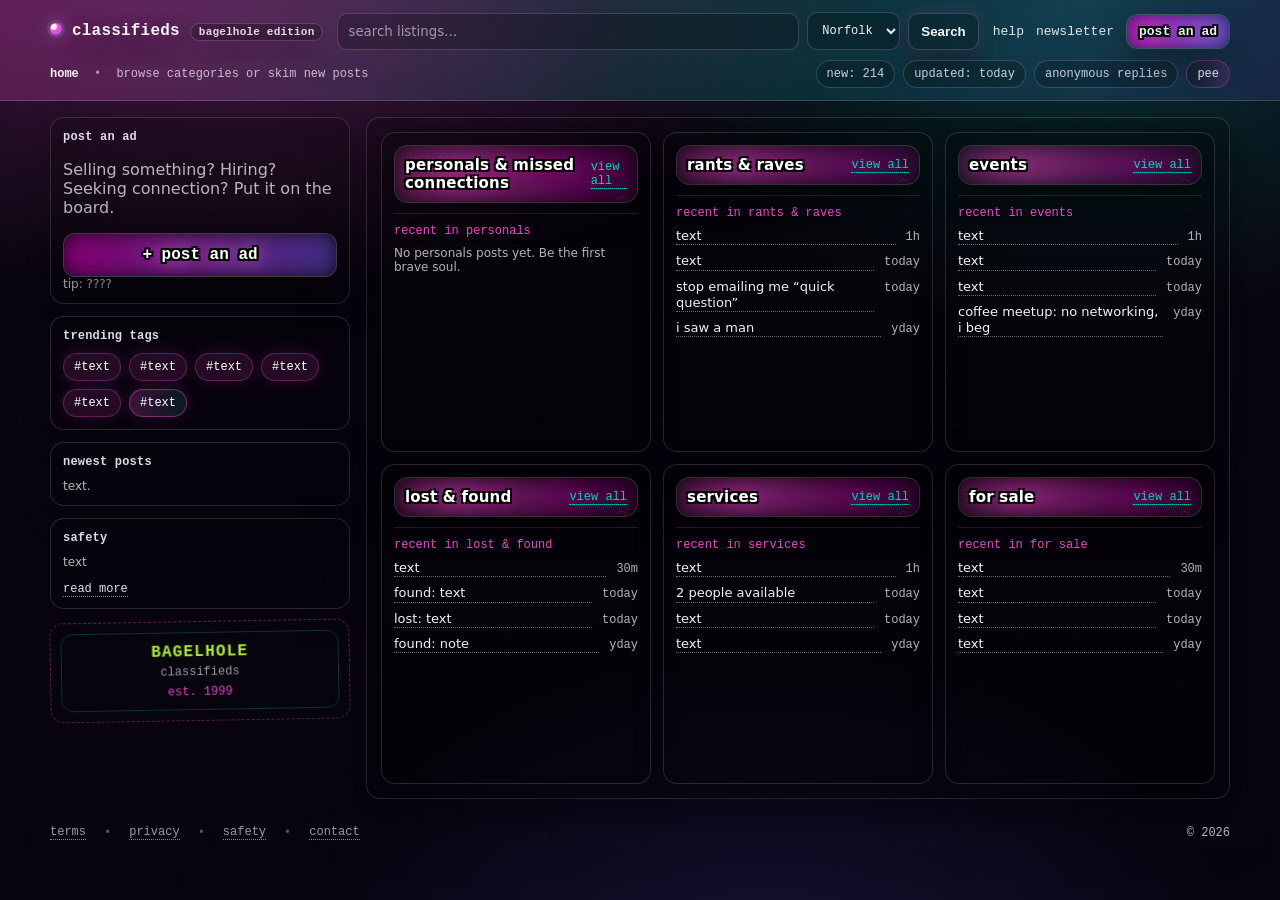
==== index.html @ 11b03482 "Add files via upload" ====
<!-- index.html -->
<!doctype html>
<html lang="en">
<head>
  <meta charset="utf-8" />
  <meta name="viewport" content="width=device-width,initial-scale=1" />
  <title>classifieds • home</title>
  <meta name="description" content="Classifieds front page with category columns and recent post titles." />
  <link rel="stylesheet" href="style.css" />
</head>

<body>
  <!-- Top bar -->
  <header class="topbar">
    <div class="wrap toprow">
      <a class="brand" href="index.html" aria-label="Classifieds home">
        <span class="dot" aria-hidden="true"></span>
        classifieds <span class="brandSub" aria-hidden="true">bagelhole edition</span>
      </a>

      <form class="search" action="#" method="get" onsubmit="return false;">
        <label class="sr-only" for="q">search</label>
        <input id="q" name="q" type="search" placeholder="search listings…" />

        <label class="sr-only" for="loc">location</label>
        <select id="loc" name="loc">
          <option>Norfolk</option>
          <!-- <option>Online / Anywhere</option> -->
        </select>

        <button type="submit">Search</button>
      </form>

      <nav class="toplinks" aria-label="top links">
        <a href="#" data-modal="help">help</a>
        <a href="#" data-modal="newsletter">newsletter</a>
        <a class="postBtn" href="actions/postad.html">post an ad</a>
      </nav>
    </div>

    <div class="wrap subrow">
      <div class="crumbs">
        <strong>home</strong>
        <span class="sep">•</span>
        <span class="muted">browse categories or skim new posts</span>
      </div>

      <div class="pills" aria-label="site status">
        <span class="pill">new: 214</span>
        <span class="pill">updated: today</span>
        <span class="pill">anonymous replies</span>
        <span class="pill glitch">pee</span>
      </div>
    </div>
  </header>

  <main class="wrap layout">
    <!-- LEFT RAIL -->
    <aside class="rail" aria-label="highlights">
      <section class="card postCard">
        <div class="postTitle">post an ad</div>
        <p class="muted">
          Selling something? Hiring? Seeking connection? Put it on the board.
        </p>
        <a class="bigPost" href="actions/postad.html">+ post an ad</a>
        <div class="tiny muted">tip: ????</div>
      </section>

      <section class="card">
        <div class="postTitle">trending tags</div>
        <div class="tags">
          <a href="#" class="tag" data-modal="tag">#text</a>
          <a href="#" class="tag" data-modal="tag">#text</a>
          <a href="#" class="tag" data-modal="tag">#text</a>
          <a href="#" class="tag" data-modal="tag">#text</a>
          <a href="#" class="tag" data-modal="tag">#text</a>
          <a href="#" class="tag hot" data-modal="tag">#text</a>
        </div>
      </section>

      <section class="card">
        <div class="postTitle">newest posts</div>
        <ul class="posts compact" id="newestPosts"></ul>
      </section>

      <section class="card tinyCard">
        <div class="postTitle">safety</div>
        <p class="muted tiny">
          text
        </p>
        <a class="link" href="#" data-modal="safety">read more</a>
      </section>

      <section class="stamp" aria-label="site stamp">
        <div class="stampInner">
          <div class="stampTop">BAGELHOLE</div>
          <div class="stampMid">classifieds</div>
          <div class="stampBot">est. 1999</div>
        </div>
      </section>
    </aside>

    <!-- BOARD -->
    <section class="board" aria-label="classifieds categories">
      <!-- COMMUNITY -->
      <section class="col" aria-labelledby="h-community">
        <header class="colHead">
          <h2 id="h-community">Personals &amp; Missed Connections</h2>
          <a class="viewAll" href="categories/personals.html">view all</a>
        </header>

        <div class="recent">
          <div class="recentHead">recent in personals</div>
          <ul class="posts" id="recentPersonals"></ul>
        </div>
      </section>

      <!-- RANTS -->
      <section class="col" aria-labelledby="h-rants">
        <header class="colHead">
          <h2 id="h-rants">Rants &amp; Raves</h2>
          <a class="viewAll" href="categories/personals.html">view all</a>
        </header>

        <div class="recent">
          <div class="recentHead">recent in rants &amp; raves</div>
          <ul class="posts">
            <li><a href="#" data-modal="stub">text</a><span class="when">1h</span></li>
            <li><a href="#" data-modal="stub">text</a><span class="when">today</span></li>
            <li><a href="#" data-modal="stub">stop emailing me “quick question”</a><span class="when">today</span></li>
            <li><a href="#" data-modal="stub">i saw a man</a><span class="when">yday</span></li>
          </ul>
        </div>
      </section>

      <!-- EVENTS -->
      <section class="col" aria-labelledby="h-events">
        <header class="colHead">
          <h2 id="h-events">events</h2>
          <a class="viewAll" href="categories/personals.html">view all</a>
        </header>

        <div class="recent">
          <div class="recentHead">recent in events</div>
          <ul class="posts">
            <li><a href="#" data-modal="stub">text</a><span class="when">1h</span></li>
            <li><a href="#" data-modal="stub">text</a><span class="when">today</span></li>
            <li><a href="#" data-modal="stub">text</a><span class="when">today</span></li>
            <li><a href="#" data-modal="stub">coffee meetup: no networking, i beg</a><span class="when">yday</span></li>
          </ul>
        </div>
      </section>

      <!-- LOST -->
      <section class="col" aria-labelledby="h-lost">
        <header class="colHead">
          <h2 id="h-lost">Lost &amp; Found</h2>
          <a class="viewAll" href="categories/personals.html">view all</a>
        </header>

        <div class="recent">
          <div class="recentHead">recent in lost &amp; found</div>
          <ul class="posts">
            <li><a href="#" data-modal="stub">text</a><span class="when">30m</span></li>
            <li><a href="#" data-modal="stub">found: text</a><span class="when">today</span></li>
            <li><a href="#" data-modal="stub">lost: text</a><span class="when">today</span></li>
            <li><a href="#" data-modal="stub">found: note </a><span class="when">yday</span></li>
          </ul>
        </div>
      </section>

      <!-- SERVICES -->
      <section class="col" aria-labelledby="h-services">
        <header class="colHead">
          <h2 id="h-services">services</h2>
          <a class="viewAll" href="categories/personals.html">view all</a>
        </header>

        <div class="recent">
          <div class="recentHead">recent in services</div>
          <ul class="posts">
            <li><a href="#" data-modal="stub">text</a><span class="when">1h</span></li>
            <li><a href="#" data-modal="stub">2 people available</a><span class="when">today</span></li>
            <li><a href="#" data-modal="stub">text</a><span class="when">today</span></li>
            <li><a href="#" data-modal="stub">text</a><span class="when">yday</span></li>
          </ul>
        </div>
      </section>

      <!-- FOR SALE -->
      <section class="col" aria-labelledby="h-forsale">
        <header class="colHead">
          <h2 id="h-forsale">for sale</h2>
          <a class="viewAll" href="categories/personals.html">view all</a>
        </header>

        <div class="recent">
          <div class="recentHead">recent in for sale</div>
          <ul class="posts">
            <li><a href="#" data-modal="stub">text</a><span class="when">30m</span></li>
            <li><a href="#" data-modal="stub">text</a><span class="when">today</span></li>
            <li><a href="#" data-modal="stub">text</a><span class="when">today</span></li>
            <li><a href="#" data-modal="stub">text</a><span class="when">yday</span></li>
          </ul>
        </div>
      </section>
    </section>
  </main>

  <footer class="wrap footer">
    <a href="#" data-modal="terms">terms</a><span class="sep">•</span>
    <a href="#" data-modal="privacy">privacy</a><span class="sep">•</span>
    <a href="#" data-modal="safety">safety</a><span class="sep">•</span>
    <a href="#" data-modal="contact">contact</a>
    <span class="copy muted">© 2026</span>
  </footer>

  <!-- Modal -->
  <div class="modalBack" id="modalBack" aria-hidden="true">
    <div class="modal" role="dialog" aria-modal="true" aria-labelledby="modalTitle">
      <div class="modalTop">
        <div class="modalTitle" id="modalTitle">terms</div>
        <button class="modalClose" type="button" id="modalClose" aria-label="Close">✕</button>
      </div>

      <div class="modalBody">
        <div class="modalText" id="modalText"></div>
        <div class="modalArt" id="modalArt" hidden>
          <img id="modalImg" alt="nonsense illustration" />
        </div>
      </div>

      <div class="modalFoot">
        <button class="modalBtn" type="button" id="modalOk">ok i will behave</button>
      </div>
    </div>
  </div>

<script>
  const STORE_KEY = "bagelhole_posts_v1";

  function loadPosts(){
    try { return JSON.parse(localStorage.getItem(STORE_KEY) || "[]"); }
    catch(e){ return []; }
  }

  function timeAgoISO(iso){
    const d = new Date(iso);
    const sec = Math.floor((Date.now() - d.getTime()) / 1000);
    if(sec < 60) return "just now";
    const min = Math.floor(sec / 60);
    if(min < 60) return `${min}m`;
    const hr = Math.floor(min / 60);
    if(hr < 24) return `${hr}h`;
    const day = Math.floor(hr / 24);
    if(day < 7) return `${day}d`;
    const wk = Math.floor(day / 7);
    if(wk < 5) return `${wk}w`;
    const mo = Math.floor(day / 30);
    return `${mo}mo`;
  }

  function escapeHtml(str){
    return String(str)
      .replaceAll("&","&amp;")
      .replaceAll("<","&lt;")
      .replaceAll(">","&gt;")
      .replaceAll('"',"&quot;")
      .replaceAll("'","&#039;");
  }

  // PERSONALS: recent 4 (for the category column)
  const ul = document.getElementById("recentPersonals");
  if(ul){
    const posts = loadPosts()
      .filter(p => p.category === "personals")
      .slice(0, 4);

    if(posts.length === 0){
      ul.innerHTML = `<li class="muted tiny">No personals posts yet. Be the first brave soul.</li>`;
    } else {
      ul.innerHTML = posts.map(p => `
        <li>
          <a rel="nofollow" href="categories/post.html?id=${encodeURIComponent(p.id)}">
            <span class="t">personals:</span> ${escapeHtml(p.title)}
          </a>
          <span class="when">${timeAgoISO(p.postedAt)}</span>
        </li>
      `).join("");
    }
  }

  // RAIL: newest posts (personals-only for now)
  const newest = document.getElementById("newestPosts");
  if(newest){
    const posts = loadPosts()
      .filter(p => p.category === "personals")
      .slice(0, 5);

    if(posts.length === 0){
      newest.innerHTML = `<li class="muted tiny">text.</li>`;
    } else {
      newest.innerHTML = posts.map(p => `
        <li>
          <a rel="nofollow" href="categories/post.html?id=${encodeURIComponent(p.id)}">
            ${escapeHtml(p.title)}
          </a>
          <span class="when">${timeAgoISO(p.postedAt)}</span>
        </li>
      `).join("");
    }
  }

  // Optional: live refresh if another tab adds a post
  window.addEventListener("storage", (e) => {
    if(e.key === STORE_KEY){
      location.reload();
    }
  });

  // ---------- Nonsense modal ----------
  const modalBack  = document.getElementById("modalBack");
  const modalTitle = document.getElementById("modalTitle");
  const modalText  = document.getElementById("modalText");
  const modalClose = document.getElementById("modalClose");
  const modalOk    = document.getElementById("modalOk");
  const modalArt   = document.getElementById("modalArt");
  const modalImg   = document.getElementById("modalImg");

  const nonsense = {
    terms: {
      title: "terms (alleged)",
      lines: [
        "text"
      ],
      img: "https://picsum.photos/seed/bagelhole-terms/720/480"
    },
    privacy: {
      title: "privacy (mostly emotional)",
      lines: [
        "text"
      ],
      img: "https://picsum.photos/seed/bagelhole-privacy/720/480"
    },
    safety: {
      title: "safety (gently threatening)",
      lines: [
        "text"
      ],
      img: "https://picsum.photos/seed/bagelhole-safety/720/480"
    },
    contact: {
      title: "contact (please don’t)",
      lines: [
        "text"
      ],
      img: "https://picsum.photos/seed/bagelhole-contact/720/480"
    },
    help: {
      title: "help",
      lines: [
        "text"
      ],
      img: "https://picsum.photos/seed/bagelhole-help/720/480"
    },
    newsletter: {
      title: "newsletter",
      lines: [
        "text"
      ],
      img: "https://picsum.photos/seed/bagelhole-newsletter/720/480"
    },
    stub: {
      title: "not implemented",
      lines: [
        "text"
      ],
      img: "https://picsum.photos/seed/bagelhole-stub/720/480"
    },
    tag: {
      title: "tag search (imaginary)",
      lines: [
        "text"
      ],
      img: "https://picsum.photos/seed/bagelhole-tag/720/480"
    }
  };

  function openModal(kind){
    const data = nonsense[kind] || nonsense.stub;
    modalTitle.textContent = data.title;

    const pick = data.lines.slice().sort(() => Math.random() - 0.5);
    modalText.innerHTML = `
      <p><strong>${escapeHtml(pick[0] || "be cool.")}</strong></p>
      ${(pick[1] ? `<p>${escapeHtml(pick[1])}</p>` : "")}
      ${(pick[2] ? `<p>${escapeHtml(pick[2])}</p>` : "")}
      <p class="muted tiny">text.</p>
    `;

    if(data.img){
      modalArt.hidden = false;
      // cache-bust so it feels fresh each click
      modalImg.src = data.img + "?t=" + Date.now();
    } else {
      modalArt.hidden = true;
      modalImg.removeAttribute("src");
    }

    modalBack.classList.add("open");
    modalBack.setAttribute("aria-hidden", "false");
    modalClose.focus();
  }

  function closeModal(){
    modalBack.classList.remove("open");
    modalBack.setAttribute("aria-hidden", "true");
  }

  document.addEventListener("click", (e) => {
    const a = e.target.closest("[data-modal]");
    if(a){
      e.preventDefault();
      openModal(a.getAttribute("data-modal"));
      return;
    }
  });

  modalClose.addEventListener("click", closeModal);
  modalOk.addEventListener("click", closeModal);

  modalBack.addEventListener("click", (e) => {
    if(e.target === modalBack) closeModal();
  });

  document.addEventListener("keydown", (e) => {
    if(e.key === "Escape" && modalBack.classList.contains("open")){
      closeModal();
    }
  });
</script>
</body>
</html>
---- style.css ----
/* =========================================================
   classifieds_style.css (NEON BAGELBITES THEME PASS)
   Same layout + class names, new palette + glow.
   ========================================================= */

/* ---------- Theme tokens (Bagelbites-ish) ---------- */
:root{
  /* core */
  --bg: #09050f;
  --paper: rgba(255,255,255,.07);      /* used as "panel" */
  --paper2: rgba(255,255,255,.10);
  --ink: #f7f2ff;
  --muted: rgba(247,242,255,.70);
  --line: rgba(255,255,255,.14);

  /* neon */
  --pink: #ff4fd8;
  --hotpink: #ff2fbf;
  --aqua: #38f6ff;
  --lime: #baff3a;
  --sun: #ffd34a;
  --violet: #7a00ff;

  /* sizing */
  --r: 14px;
  --shadow: 0 18px 60px rgba(0,0,0,.35);
  --shadow2: 0 10px 28px rgba(0,0,0,.28);

  --mono: ui-monospace, SFMono-Regular, Menlo, Monaco, Consolas, "Liberation Mono", "Courier New", monospace;
  --sans: system-ui, -apple-system, Segoe UI, Roboto, Inter, Arial, sans-serif;
}

*{ box-sizing:border-box; }
html,body{ height:100%; }

body{
  margin:0;
  font-family: var(--sans);
  color: var(--ink);
  overflow-x:hidden;

  /* Bagelbites-style neon night sky */
  background:
    radial-gradient(1200px 700px at 15% -10%, rgba(255,79,216,.28), transparent 55%),
    radial-gradient(900px 600px at 85% 0%, rgba(56,246,255,.20), transparent 55%),
    radial-gradient(900px 700px at 60% 115%, rgba(186,255,58,.12), transparent 55%),
    linear-gradient(180deg, #0a0611 0%, #070410 100%);
}

/* Subtle glitter overlay */
body::before{
  content:"";
  position:fixed;
  inset:0;
  pointer-events:none;
  opacity:.18;
  mix-blend-mode:screen;

  background-image:
    radial-gradient(circle, rgba(255,255,255,.09) 1px, transparent 2px),
    radial-gradient(circle, rgba(255,255,255,.07) 1px, transparent 2px),
    radial-gradient(circle, rgba(255,79,216,.09) 1px, transparent 2px),
    radial-gradient(circle, rgba(56,246,255,.08) 1px, transparent 2px),
    radial-gradient(circle, rgba(186,255,58,.075) 1px, transparent 2px),
    radial-gradient(circle, rgba(122,0,255,.075) 1px, transparent 2px),
    radial-gradient(circle, rgba(255,255,255,.05) 2px, transparent 4px),
    radial-gradient(circle, rgba(255,79,216,.055) 2px, transparent 4px),
    radial-gradient(circle, rgba(56,246,255,.045) 2px, transparent 4px);

  background-size:
    140px 140px,
    230px 230px,
    180px 180px,
    270px 270px,
    200px 200px,
    330px 330px,
    410px 410px,
    320px 320px,
    520px 520px;

  background-position:
    0 0,
    40px 60px,
    120px 30px,
    200px 140px,
    80px 180px,
    260px 40px,
    340px 220px,
    180px 260px,
    60px 320px;
}

.wrap{
  width:min(1180px, calc(100% - 22px));
  margin-inline:auto;
}

a{ color:inherit; }

.sr-only{
  position:absolute !important;
  width:1px;height:1px;
  padding:0;margin:-1px;
  overflow:hidden;clip:rect(0,0,0,0);
  white-space:nowrap;border:0;
}

.muted{ color:var(--muted); }
.tiny{ font-size:12px; }
.sep{ opacity:.55; padding:0 8px; }

/* =========================================================
   Header
   ========================================================= */
.topbar{
  position:sticky;
  top:0;
  z-index:10;

  background:
    linear-gradient(90deg, rgba(255,79,216,.22), rgba(56,246,255,.14), rgba(186,255,58,.10));
  border-bottom:1px solid rgba(255,255,255,.16);
  backdrop-filter: blur(14px);
}

.toprow{
  display:flex;
  gap:14px;
  align-items:center;
  padding:12px 0 10px;
}

.brand{
  display:flex;
  align-items:baseline;
  gap:10px;
  text-decoration:none;
  font-family: var(--mono);
  font-weight:900;
  letter-spacing:.2px;
  white-space:nowrap;
  text-shadow: 0 10px 30px rgba(0,0,0,.45);
}

.brandSub{
  font-weight:800;
  font-size:11px;
  color: rgba(255,255,255,.85);
  border:1px solid rgba(255,255,255,.18);
  background: rgba(0,0,0,.20);
  padding:2px 8px;
  border-radius:999px;
}

.dot{
  width:12px;height:12px;
  border-radius:3px;
  background: linear-gradient(135deg, var(--violet), var(--pink));
  box-shadow:
    0 0 0 3px rgba(122,0,255,.18),
    0 0 0 6px rgba(255,79,216,.12),
    0 0 18px rgba(56,246,255,.20);
}

.search{
  flex:1;
  display:flex;
  gap:8px;
  align-items:center;
}

.search input{
  flex:1;
  min-width:140px;
  padding:10px 10px;
  border-radius: 10px;
  border:1px solid rgba(255,255,255,.16);
  background: rgba(0,0,0,.22);
  font-family: var(--sans);
  color: var(--ink);
  outline:none;
}

.search input::placeholder{ color: rgba(247,242,255,.55); }

.search select{
  padding:10px 10px;
  border-radius: 10px;
  border:1px solid rgba(255,255,255,.16);
  background: rgba(0,0,0,.22);
  font-family: var(--mono);
  font-size:12px;
  color: rgba(247,242,255,.85);
  outline:none;
}

.search button{
  padding:10px 12px;
  border-radius: 10px;
  border:1px solid rgba(56,246,255,.30);
  background: rgba(56,246,255,.12);
  color: rgba(247,242,255,.95);
  font-weight:900;
  cursor:pointer;
  box-shadow: 0 12px 30px rgba(0,0,0,.35);
}

.search button:hover{
  border-color: rgba(255,79,216,.35);
  box-shadow:
    0 18px 50px rgba(0,0,0,.40),
    0 0 0 4px rgba(255,79,216,.12),
    0 0 26px rgba(56,246,255,.18);
}

.toplinks{
  display:flex;
  gap:12px;
  align-items:center;
  font-family: var(--mono);
  font-size:13px;
}

.toplinks a{
  text-decoration:none;
  opacity:.92;
}

.toplinks a:hover{
  opacity:1;
  text-decoration:underline;
}

/* Loud CTA (post an ad) */
.postBtn{
  position:relative;
  padding:9px 12px;
  border-radius:999px;
  border:1px solid rgba(255,255,255,.22);
  background: rgba(0,0,0,.22);
  font-weight:900;
  text-decoration:none;
  overflow:hidden;
  box-shadow: 0 14px 34px rgba(0,0,0,.35);
}

.postBtn::before{
  content:"";
  position:absolute;
  inset:-3px;
  border-radius:999px;
  background: conic-gradient(from 90deg, var(--pink), var(--violet), var(--aqua), var(--lime), var(--sun), var(--pink));
  filter: blur(10px);
  opacity:.85;
  animation: rainbowSpin 2.2s linear infinite;
  z-index:-1;
}

.postBtn:hover{
  transform: translateY(-1px);
  box-shadow:
    0 18px 50px rgba(0,0,0,.40),
    0 0 0 4px rgba(255,79,216,.12),
    0 0 32px rgba(255,79,216,.30);
}
@keyframes rainbowSpin{ to{ transform: rotate(360deg); } }

.subrow{
  display:flex;
  justify-content:space-between;
  align-items:center;
  gap:12px;
  padding:0 0 12px;
}

.crumbs{
  font-family: var(--mono);
  font-size:12px;
}

.pills{
  display:flex;
  gap:8px;
  flex-wrap:wrap;
  justify-content:flex-end;
}

.pill{
  font-family: var(--mono);
  font-size:12px;
  color: rgba(247,242,255,.82);
  border:1px solid rgba(255,255,255,.16);
  background: rgba(0,0,0,.18);
  padding:6px 10px;
  border-radius:999px;
}

.pill.glitch{
  color: rgba(247,242,255,.95);
  border-color: rgba(255,79,216,.32);
  background: linear-gradient(90deg, rgba(0,0,0,.25), rgba(255,79,216,.12));
  text-shadow: 0 0 14px rgba(255,79,216,.25);
}

/* =========================================================
   Layout: rail + board
   ========================================================= */
.layout{
  display:grid;
  grid-template-columns: 300px 1fr;
  gap:16px;
  padding:16px 0 26px;
  align-items:start;
}

.board{
  background: rgba(255,255,255,.06);
  border:1px solid rgba(255,255,255,.14);
  border-radius: var(--r);
  box-shadow: var(--shadow);
  padding:14px;

  display:grid;
  grid-template-columns: repeat(3, 1fr);
  gap:12px;
}

.col{
  border:1px solid rgba(255,255,255,.14);
  background: rgba(0,0,0,.22);
  border-radius: 14px;
  box-shadow: var(--shadow2);
  padding:12px;
  display:flex;
  flex-direction:column;
  min-height: 320px;
}

.colHead{
  display:flex;
  justify-content:space-between;
  align-items:center;
  gap:10px;

  padding:8px 10px;
  margin-bottom:10px;

  border:1px solid rgba(255,255,255,.14);
  background: linear-gradient(180deg, rgba(255,255,255,.10), rgba(0,0,0,.15));
  border-radius: 12px;

  position:relative;
}

.colHead::after{
  content:"◌";
  position:absolute;
  right:10px;
  bottom:-10px;
  font-family: var(--mono);
  font-size:18px;
  color: rgba(255,79,216,.22);
  transform: rotate(-10deg);
}

.colHead h2{
  margin:0;
  font-size:15px;
  letter-spacing:.1px;
  text-transform:lowercase;
}

.viewAll{
  font-family: var(--mono);
  font-size:12px;
  color: var(--aqua);
  text-decoration:none;
  border-bottom:1px dotted currentColor;
}

.viewAll:hover{ border-bottom-style:solid; }

.recent{
  margin:0 0 12px;
  border-top:1px solid rgba(255,255,255,.12);
  padding-top:10px;
}

.recentHead{
  font-family: var(--mono);
  font-size:12px;
  color: var(--pink);
  margin-bottom:8px;
  text-transform:lowercase;
}

.posts{
  list-style:none;
  margin:0;
  padding:0;
  display:flex;
  flex-direction:column;
  gap:8px;
}

.posts li{
  display:grid;
  grid-template-columns: 1fr auto;
  gap:10px;
  align-items:baseline;
}

.posts a{
  text-decoration:none;
  border-bottom:1px dotted rgba(247,242,255,.42);
  line-height:1.25;
  font-size:13px;
}

.posts a:hover{ border-bottom-style:solid; }

.posts .t{
  font-family: var(--mono);
  font-size:12px;
  color: rgba(247,242,255,.62);
}

.when{
  font-family: var(--mono);
  font-size:12px;
  color: rgba(247,242,255,.62);
  white-space:nowrap;
}

/* Left rail */
.rail{
  display:flex;
  flex-direction:column;
  gap:12px;
}

.card{
  background: rgba(255,255,255,.06);
  border:1px solid rgba(255,255,255,.14);
  border-radius: var(--r);
  box-shadow: var(--shadow2);
  padding:12px;
}

.postTitle{
  font-family: var(--mono);
  font-weight:900;
  font-size:12px;
  color: rgba(247,242,255,.90);
  text-transform:lowercase;
  letter-spacing:.2px;
  margin-bottom:10px;
}

/* Big rail CTA (kept, made neon) */
.bigPost{
  position:relative;
  display:flex;
  justify-content:center;
  align-items:center;
  margin-top:10px;
  padding:12px 12px;
  border-radius: 14px;
  text-decoration:none;
  font-family: var(--mono);
  font-weight:900;
  border:1px solid rgba(255,255,255,.22);
  background: rgba(0,0,0,.22);
  color: rgba(247,242,255,.95);
  overflow:hidden;
  box-shadow: 0 14px 34px rgba(0,0,0,.35);
}

.bigPost::before{
  content:"";
  position:absolute;
  inset:-3px;
  border-radius: 14px;
  background: linear-gradient(90deg, rgba(255,79,216,.22), rgba(56,246,255,.14), rgba(186,255,58,.10));
  filter: blur(10px);
  opacity:.75;
  z-index:-1;
}

.bigPost:hover{
  transform: translateY(-1px);
  box-shadow:
    0 18px 50px rgba(0,0,0,.40),
    0 0 0 4px rgba(255,79,216,.12),
    0 0 26px rgba(56,246,255,.18);
}

.tags{
  display:flex;
  flex-wrap:wrap;
  gap:8px;
}

.tag{
  text-decoration:none;
  font-family: var(--mono);
  font-size:12px;
  color: rgba(247,242,255,.92);
  border:1px solid rgba(56,246,255,.22);
  background: rgba(56,246,255,.10);
  padding:6px 10px;
  border-radius:999px;
}

.tag:hover{
  border-color: rgba(255,79,216,.30);
  box-shadow: 0 0 18px rgba(255,79,216,.18);
}

.tag.hot{
  color: rgba(247,242,255,.98);
  border-color: rgba(255,79,216,.34);
  background: linear-gradient(90deg, rgba(255,79,216,.18), rgba(56,246,255,.10));
  text-shadow: 0 0 16px rgba(255,79,216,.22);
}

.link{
  font-family: var(--mono);
  font-size:12px;
  color: rgba(247,242,255,.92);
  text-decoration:none;
  border-bottom:1px dotted rgba(247,242,255,.55);
}

.link:hover{ border-bottom-style:solid; }

.tinyCard p{ margin:0 0 8px; }

/* Stamp */
.stamp{
  border:1px dashed rgba(255,79,216,.35);
  background: rgba(0,0,0,.18);
  border-radius: 14px;
  padding:10px;
  transform: rotate(-1deg);
}

.stampInner{
  border:1px solid rgba(56,246,255,.18);
  border-radius: 12px;
  padding:10px;
  text-align:center;
  font-family: var(--mono);
}

.stampTop{
  font-weight:900;
  letter-spacing:1.2px;
  color: rgba(186,255,58,.92);
  text-shadow: 0 0 18px rgba(186,255,58,.18);
}

.stampMid{
  font-size:12px;
  color: rgba(247,242,255,.62);
  margin-top:4px;
}

.stampBot{
  font-size:12px;
  margin-top:6px;
  color: rgba(255,79,216,.88);
}

/* Footer */
.footer{
  padding:0 0 26px;
  font-family: var(--mono);
  font-size:12px;
  color: rgba(247,242,255,.62);
  display:flex;
  gap:10px;
  flex-wrap:wrap;
  align-items:center;
}

.footer a{
  text-decoration:none;
  border-bottom:1px dotted rgba(247,242,255,.55);
}

.footer a:hover{ border-bottom-style:solid; }

.copy{ margin-left:auto; }

/* =========================================================
   Post / Forms (kept structure, match theme)
   ========================================================= */
.postLayout{
  display:grid;
  grid-template-columns: 320px 1fr;
  gap:16px;
  padding:16px 0 26px;
  align-items:start;
}

.picker{
  background: rgba(255,255,255,.06);
  border:1px solid rgba(255,255,255,.14);
  border-radius: var(--r);
  box-shadow: var(--shadow);
  padding:14px;
}

.pickerHead h1{ margin:0 0 6px; font-size:22px; }
.pickerHead p{ margin:0 0 12px; line-height:1.45; color: rgba(247,242,255,.72); }

.pickerGrid{ display:flex; flex-direction:column; gap:12px; }

.pickGroup{
  border:1px solid rgba(255,255,255,.14);
  background: rgba(0,0,0,.20);
  border-radius:14px;
  box-shadow: var(--shadow2);
  padding:12px;
}

.pickTitleRow{
  display:flex;
  justify-content:space-between;
  align-items:baseline;
  gap:10px;
  margin-bottom:10px;
}

.pickGroup h2{ margin:0; font-size:15px; letter-spacing:.1px; text-transform:lowercase; }
.hint{ font-family: var(--mono); font-size:12px; color: rgba(247,242,255,.62); }

.pickBtns{ display:flex; flex-wrap:wrap; gap:8px; }

.pickBtn{
  border:1px solid rgba(255,255,255,.14);
  background: rgba(0,0,0,.22);
  padding:9px 10px;
  border-radius:999px;
  cursor:pointer;
  font-family: var(--mono);
  font-size:12px;
  color: rgba(247,242,255,.90);
}

.pickBtn:hover{
  border-color: rgba(56,246,255,.28);
  box-shadow: 0 0 18px rgba(56,246,255,.14);
}

.pickBtn.active{
  border-color: rgba(255,79,216,.35);
  background: linear-gradient(90deg, rgba(255,79,216,.18), rgba(56,246,255,.10));
  color: rgba(247,242,255,.98);
  font-weight:900;
}

.forms{ display:flex; flex-direction:column; gap:12px; }
.formsTop .chosen{ margin-top:6px; font-family: var(--mono); font-weight:900; color: var(--aqua); }

.adForm h2{ margin:0 0 10px; font-size:18px; }

.adForm label{
  display:flex;
  flex-direction:column;
  gap:6px;
  font-family: var(--mono);
  font-size:12px;
  color: rgba(247,242,255,.65);
  margin:10px 0 8px;
}

.adForm input,
.adForm select,
.adForm textarea{
  width:100%;
  padding:10px 10px;
  border-radius:14px;
  border:1px solid rgba(255,255,255,.16);
  background: rgba(0,0,0,.22);
  font-family: var(--sans);
  font-size:14px;
  color: var(--ink);
  outline:none;
}

.adForm input:focus,
.adForm select:focus,
.adForm textarea:focus{
  border-color: rgba(255,79,216,.35);
  box-shadow: 0 0 0 4px rgba(255,79,216,.12);
}

.adForm textarea{ resize:vertical; }

.grid2{
  display:grid;
  grid-template-columns: 1fr 1fr;
  gap:10px;
}

.rules{
  margin:0;
  padding-left:18px;
  font-family: var(--mono);
  font-size:12px;
  color: rgba(247,242,255,.62);
  line-height:1.45;
}

.submit{
  margin-top:12px;
  width:auto;
  padding:12px 14px;
  border-radius:14px;
  border:1px solid rgba(255,255,255,.22);
  background: rgba(0,0,0,.22);
  color: rgba(247,242,255,.95);
  font-family: var(--mono);
  font-weight:900;
  cursor:pointer;
  box-shadow: 0 14px 34px rgba(0,0,0,.35);
}

.submit:hover{
  transform: translateY(-1px);
  border-color: rgba(56,246,255,.30);
  box-shadow:
    0 18px 50px rgba(0,0,0,.40),
    0 0 0 4px rgba(255,79,216,.12),
    0 0 26px rgba(56,246,255,.18);
}

/* little pop-in on form swap */
.adForm.pop{ animation: pop .14s ease-out; }
@keyframes pop{
  from{ transform: translateY(6px); opacity:0; }
  to{ transform: translateY(0); opacity:1; }
}

/* =========================================================
   Map card (post page) + modal (footer nonsense)
   ========================================================= */
.mapCard{
  margin-top:12px;
  border:1px solid rgba(255,255,255,.14);
  background: rgba(0,0,0,.20);
  border-radius: var(--r);
  box-shadow: var(--shadow2);
  padding:12px;
}

.mapTop{
  display:flex;
  justify-content:space-between;
  align-items:baseline;
  gap:10px;
  margin-bottom:10px;
}

.mapLabel{
  font-family: var(--mono);
  font-weight:900;
  font-size:12px;
  letter-spacing:.2px;
  text-transform:lowercase;
}

.mapImg{
  width:100%;
  height:220px;
  display:block;
  border-radius: 14px;
  border:1px solid rgba(255,255,255,.14);
  background: rgba(0,0,0,.22);
  overflow:hidden;
}

/* Leaflet controls: subtle neon */
.mapImg .leaflet-control-zoom a{
  border-radius:10px;
  border:1px solid rgba(255,255,255,.16);
  box-shadow:none;
  background: rgba(0,0,0,.35);
  color: rgba(247,242,255,.9);
}

/* Modal */
.modalBack{
  position:fixed;
  inset:0;
  background: rgba(8,10,20,.70);
  backdrop-filter: blur(8px);
  display:none;
  align-items:center;
  justify-content:center;
  z-index:999;
  padding:18px;
}
.modalBack.open{ display:flex; }

.modal{
  width:min(720px, 100%);
  background: rgba(0,0,0,.35);
  border:1px solid rgba(255,255,255,.16);
  border-radius: 18px;
  box-shadow: 0 26px 80px rgba(0,0,0,.55);
  overflow:hidden;
}

.modalTop{
  display:flex;
  align-items:center;
  justify-content:space-between;
  gap:12px;
  padding:12px 14px;
  border-bottom:1px solid rgba(255,255,255,.14);
  background: linear-gradient(90deg, rgba(255,79,216,.16), rgba(56,246,255,.10));
}

.modalTitle{
  font-family: var(--mono);
  font-weight:900;
  font-size:12px;
  letter-spacing:.2px;
  text-transform:lowercase;
}

.modalClose{
  border:1px solid rgba(255,255,255,.16);
  background: rgba(0,0,0,.22);
  border-radius: 12px;
  padding:8px 10px;
  cursor:pointer;
  font-family: var(--mono);
  font-weight:900;
  font-size:12px;
  color: rgba(247,242,255,.92);
}

.modalClose:hover{
  border-color: rgba(255,79,216,.30);
  box-shadow: 0 0 18px rgba(255,79,216,.18);
}

.modalBody{
  padding:14px;
  display:grid;
  grid-template-columns: 1.2fr .8fr;
  gap:14px;
  align-items:start;
}

.modalText{
  font-family: var(--sans);
  line-height:1.45;
  color: var(--ink);
}

.modalText p{ margin:0 0 10px; }
.modalText .tiny{ margin-top:8px; color: rgba(247,242,255,.62); }

.modalArt{
  border:1px solid rgba(255,255,255,.14);
  border-radius: 14px;
  overflow:hidden;
  background: rgba(0,0,0,.22);
  box-shadow: var(--shadow2);
}

.modalArt img{
  width:100%;
  height:100%;
  display:block;
  object-fit: cover;
}

.modalFoot{
  padding:12px 14px;
  border-top:1px solid rgba(255,255,255,.14);
  display:flex;
  justify-content:flex-end;
  gap:10px;
  background: rgba(0,0,0,.18);
}

.modalBtn{
  display:inline-flex;
  align-items:center;
  justify-content:center;
  gap:8px;
  padding:10px 12px;
  border-radius: 14px;
  border:1px solid rgba(255,255,255,.22);
  background: rgba(0,0,0,.22);
  color: rgba(247,242,255,.95);
  font-family: var(--mono);
  font-weight:900;
  cursor:pointer;
  box-shadow: 0 14px 34px rgba(0,0,0,.35);
}

.modalBtn:hover{
  transform: translateY(-1px);
  border-color: rgba(56,246,255,.30);
  box-shadow:
    0 18px 50px rgba(0,0,0,.40),
    0 0 0 4px rgba(255,79,216,.12),
    0 0 26px rgba(56,246,255,.18);
}

/* =========================================================
   Responsive (kept)
   ========================================================= */
@media (max-width: 720px){
  .modalBody{ grid-template-columns:1fr; }
}

@media (max-width: 1100px){
  .board{ grid-template-columns: 1fr 1fr; }
  .col{ min-height: unset; }
}

@media (max-width: 980px){
  .layout{ grid-template-columns: 1fr; }
}

@media (max-width: 900px){
  .postLayout{ grid-template-columns: 1fr; }
  .grid2{ grid-template-columns: 1fr; }
}

@media (max-width: 680px){
  .toprow{ flex-wrap:wrap; }
  .search{ width:100%; }
  .toplinks{ width:100%; justify-content:flex-end; }
  .subrow{ flex-direction:column; align-items:flex-start; }
  .pills{ justify-content:flex-start; }
  .board{ grid-template-columns: 1fr; }
}

/* =========================================================
   BAGELBITES-STYLE OVERRIDES (drop-in)
   Put this at the VERY BOTTOM of classifieds_style.css
   ========================================================= */

/* 1) Stronger Bagelbites palette */
:root{
  --bg: #070410;
  --ink: rgba(255,255,255,.95);
  --muted: rgba(255,255,255,.70);
  --line: rgba(255,255,255,.16);
  --paper: rgba(0,0,0,.22);
  --paper2: rgba(0,0,0,.28);

  --pink: #ff4fd8;
  --hotpink: #ff00dd;
  --aqua: #00ddc0;
  --violet: #7a5cff;
}

/* 2) Make the whole site feel like Bagelbites again */
body{
  color: var(--ink);
  background:
    radial-gradient(1200px 700px at 18% -10%, rgba(255,79,216,.30), transparent 55%),
    radial-gradient(900px 600px at 85% 0%, rgba(0,221,192,.22), transparent 55%),
    radial-gradient(900px 700px at 60% 115%, rgba(122,92,255,.16), transparent 55%),
    linear-gradient(180deg, #0a0611 0%, #070410 100%);
}

/* 3) Header bar goes neon, not white */
.topbar{
  background:
    linear-gradient(90deg, rgba(255,79,216,.22), rgba(0,221,192,.14), rgba(122,92,255,.14));
  border-bottom: 1px solid rgba(255,255,255,.16);
  backdrop-filter: blur(14px);
}

/* 4) Brand + dot glow like Bagelbites */
.brand{
  text-shadow: 0 10px 30px rgba(0,0,0,.45);
}
.dot{
  border-radius: 999px;
  background: radial-gradient(circle at 30% 30%, #fff 0 20%, var(--pink) 35%, var(--violet) 100%);
  box-shadow:
    0 0 0 3px rgba(255,255,255,.10),
    0 0 22px rgba(255,79,216,.55),
    0 0 18px rgba(0,221,192,.25);
}

/* 5) “Outlined white text” helper (reusable) */
.outlineText{
  color:#fff;
  text-shadow:
    2px 2px 0 #000,
    -2px 2px 0 #000,
    2px -2px 0 #000,
    -2px -2px 0 #000,
    0 2px 0 #000,
    0 -2px 0 #000,
    2px 0 0 #000,
    -2px 0 0 #000;
}

/* 6) Search + inputs go dark glassy */
.search input,
.search select,
.search button{
  border:1px solid rgba(255,255,255,.16);
  background: rgba(0,0,0,.22);
  color: var(--ink);
}
.search input::placeholder{ color: rgba(255,255,255,.55); }

.search button{
  font-weight:900;
  box-shadow: 0 12px 30px rgba(0,0,0,.35), 0 0 18px rgba(255,79,216,.20);
}
.search button:hover{
  border-color: rgba(255,79,216,.35);
  box-shadow:
    0 18px 50px rgba(0,0,0,.40),
    0 0 0 4px rgba(255,79,216,.12),
    0 0 26px rgba(0,221,192,.18);
}

/* 7) Rainbow neon CTA: Post button and big rail button */
.postBtn,
.bigPost{
  position: relative;
  overflow: hidden;
  border-radius: 12px;
  border: 1px solid rgba(255,255,255,.22);
  background: rgba(0,0,0,.20);
  color:#fff;
  font-weight: 900;

  /* outlined white text (same trick as Bagelbites rainbow button) */
  text-shadow:
    2px 2px 0 #000,
    -2px 2px 0 #000,
    2px -2px 0 #000,
    -2px -2px 0 #000,
    0 2px 0 #000,
    0 -2px 0 #000,
    2px 0 0 #000,
    -2px 0 0 #000,
    0 0 22px rgba(255,230,250,.95),
    0 0 22px rgba(255,79,216,.70);
}

.postBtn::before,
.bigPost::before{
  content:"";
  position:absolute;
  inset:-3px;
  border-radius: 14px;
  background: linear-gradient(
    270deg,
    rgba(220,42,255,.95),
    rgba(0,221,192,.95),
    rgba(255,0,221,.95),
    rgba(169,10,231,.95),
    rgba(0,207,255,.95),
    rgba(122,92,255,.95),
    rgba(255,0,221,.95)
  );
  background-size: 600% 600%;
  animation: rainbowShift 3.2s ease infinite;
  filter: blur(10px);
  opacity: .85;
  z-index:-1;
}

@keyframes rainbowShift{
  0%{ background-position: 0% 50%; }
  50%{ background-position: 100% 50%; }
  100%{ background-position: 0% 50%; }
}

.postBtn:hover,
.bigPost:hover{
  transform: translateY(-1px);
  box-shadow:
    0 18px 50px rgba(0,0,0,.40),
    0 0 0 4px rgba(255,79,216,.12),
    0 0 34px rgba(255,79,216,.35);
}

/* 8) Panels go dark */
.board,
.col,
.card,
.picker,
.pickGroup,
.modal,
.catList .listHead{
  background: rgba(0,0,0,.22) !important;
  border: 1px solid rgba(255,255,255,.14) !important;
  color: var(--ink);
}

/* 9) FILLED category headers (this is the “section header fill” you asked for) */
.colHead{
  position: relative;
  border-radius: 14px;
  overflow: hidden;
  border: 1px solid rgba(255,255,255,.18) !important;
  background: rgba(0,0,0,.20) !important;
  box-shadow: 0 10px 28px rgba(0,0,0,.35);
}

.colHead::before{
  content:"";
  position:absolute;
  inset:-2px;
  background:
    radial-gradient(circle at 25% 50%, rgba(255,79,216,.55) 0%, rgba(255,79,216,.22) 40%, transparent 75%),
    radial-gradient(circle at 75% 50%, rgba(255,0,221,.35) 0%, rgba(255,0,221,.16) 45%, transparent 80%);
  filter: blur(12px);
  opacity: .95;
  animation: titleNeonPulse 2.4s ease-in-out infinite;
  z-index:0;
}

@keyframes titleNeonPulse{
  0%,100%{ transform: scale(1); opacity:.85; }
  50%{ transform: scale(1.05); opacity:1; }
}

.colHead h2{
  position: relative;
  z-index:1;
  margin:0;
  padding: 2px 0;

  /* white text + bold black outline */
  color:#fff;
  text-transform: lowercase;
  letter-spacing: .2px;
  font-weight: 900;
  text-shadow:
    2px 2px 0 #000,
    -2px 2px 0 #000,
    2px -2px 0 #000,
    -2px -2px 0 #000,
    0 0 16px rgba(255,79,216,.35);
}

/* 10) “recent” label pops neon */
.recentHead{
  color: rgba(255,79,216,.95);
  text-shadow: 0 0 18px rgba(255,79,216,.22);
}

/* 11) Links and tags go neon */
.viewAll{ color: rgba(0,221,192,.95); }
.tag{
  border-color: rgba(255,79,216,.28) !important;
  background: rgba(255,79,216,.12) !important;
  color:#fff !important;
  box-shadow: 0 0 18px rgba(255,79,216,.14);
}
.tag.hot{
  background: linear-gradient(90deg, rgba(255,79,216,.22), rgba(0,221,192,.12)) !important;
  border-color: rgba(255,79,216,.40) !important;
}

/* 12) Post titles and list links stay readable */
.posts a,
.rowLink{
  border-bottom-color: rgba(255,255,255,.40) !important;
}
.when,
.posts .t,
.catList .listHead{
  color: rgba(255,255,255,.70) !important;
}

/* 13) Inputs focus = neon */
.adForm input:focus,
.adForm select:focus,
.adForm textarea:focus{
  border-color: rgba(255,79,216,.45) !important;
  box-shadow: 0 0 0 4px rgba(255,79,216,.14) !important;
}

/* 14) Submit button gets neon treatment too */
.submit{
  border-color: rgba(255,79,216,.35) !important;
  background: linear-gradient(90deg, rgba(255,79,216,.18), rgba(255,0,221,.12)) !important;
  color:#fff !important;
  text-shadow:
    2px 2px 0 #000,
    -2px 2px 0 #000,
    2px -2px 0 #000,
    -2px -2px 0 #000;
  box-shadow: 0 12px 30px rgba(0,0,0,.35), 0 0 18px rgba(255,79,216,.22);
}
.submit:hover{
  transform: translateY(-1px);
  box-shadow:
    0 18px 50px rgba(0,0,0,.40),
    0 0 0 4px rgba(255,79,216,.12),
    0 0 34px rgba(255,79,216,.35);
}

/* =========================================================
   MOBILE: center top links (help/newsletter/post an ad)
   Add at the VERY BOTTOM of classifieds_style.css
   ========================================================= */
@media (max-width: 680px){
  /* Make the whole row feel centered */
  .toprow{
    justify-content: center;
    align-items: center;
  }

  /* Keep search full-width (already in your CSS), then center nav */
  .toplinks{
    width: 100%;
    justify-content: center !important; /* overrides your flex-end */
    gap: 12px;
  }

  /* Optional: ensure the three items sit nicely centered */
  .toplinks a{
    display: inline-flex;
    justify-content: center;
  }

  /* Optional: if you want the CTA to look centered even if it’s wider */
  .toplinks .postBtn{
    margin-left: 0;
  }
}

/* =========================================================
   FORCE "view all" to be clickable (fix overlay eating clicks)
   ========================================================= */

/* Make the header a stacking context we control */
.colHead{
  position: relative;
  z-index: 0;          /* establish a baseline */
}

/* Put glow layers behind everything and make them ignore clicks */
.colHead::before,
.colHead::after{
  z-index: -1 !important;      /* behind header contents */
  pointer-events: none !important;
}

/* Put the actual text + link above everything */
.colHead h2,
.colHead .viewAll{
  position: relative;
  z-index: 5;
}

/* Extra safety: make the link itself “topmost” */
.colHead .viewAll{
  pointer-events: auto;
  cursor: pointer;
}
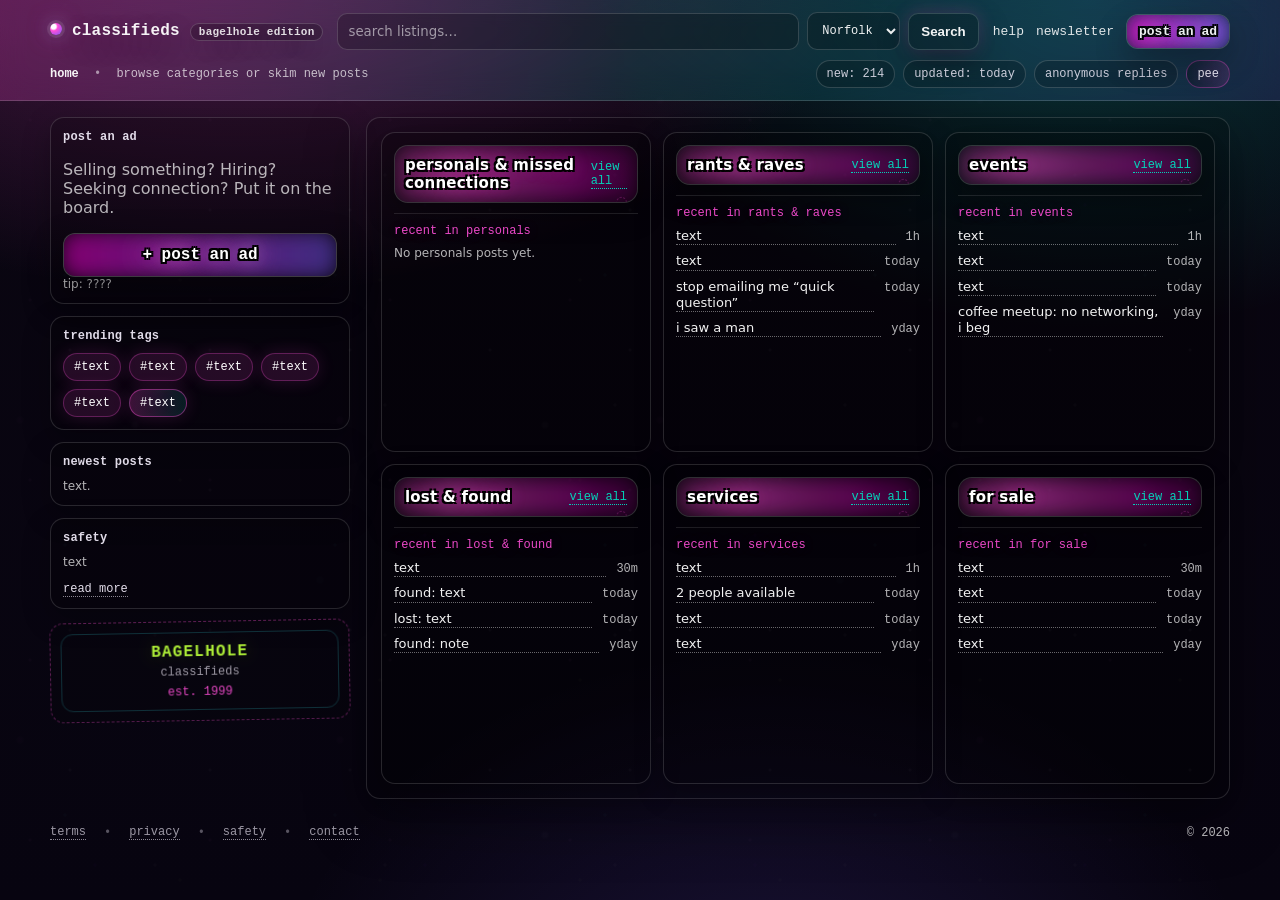
==== commit 44ed44c2: "Update index.html" ====
--- a/index.html
+++ b/index.html
@@ -277,7 +277,7 @@
       .slice(0, 4);
 
     if(posts.length === 0){
-      ul.innerHTML = `<li class="muted tiny">No personals posts yet. Be the first brave soul.</li>`;
+      ul.innerHTML = `<li class="muted tiny">No personals posts yet. </li>`;
     } else {
       ul.innerHTML = posts.map(p => `
         <li>
@@ -440,4 +440,5 @@
   });
 </script>
 </body>
-</html>+
+</html>
